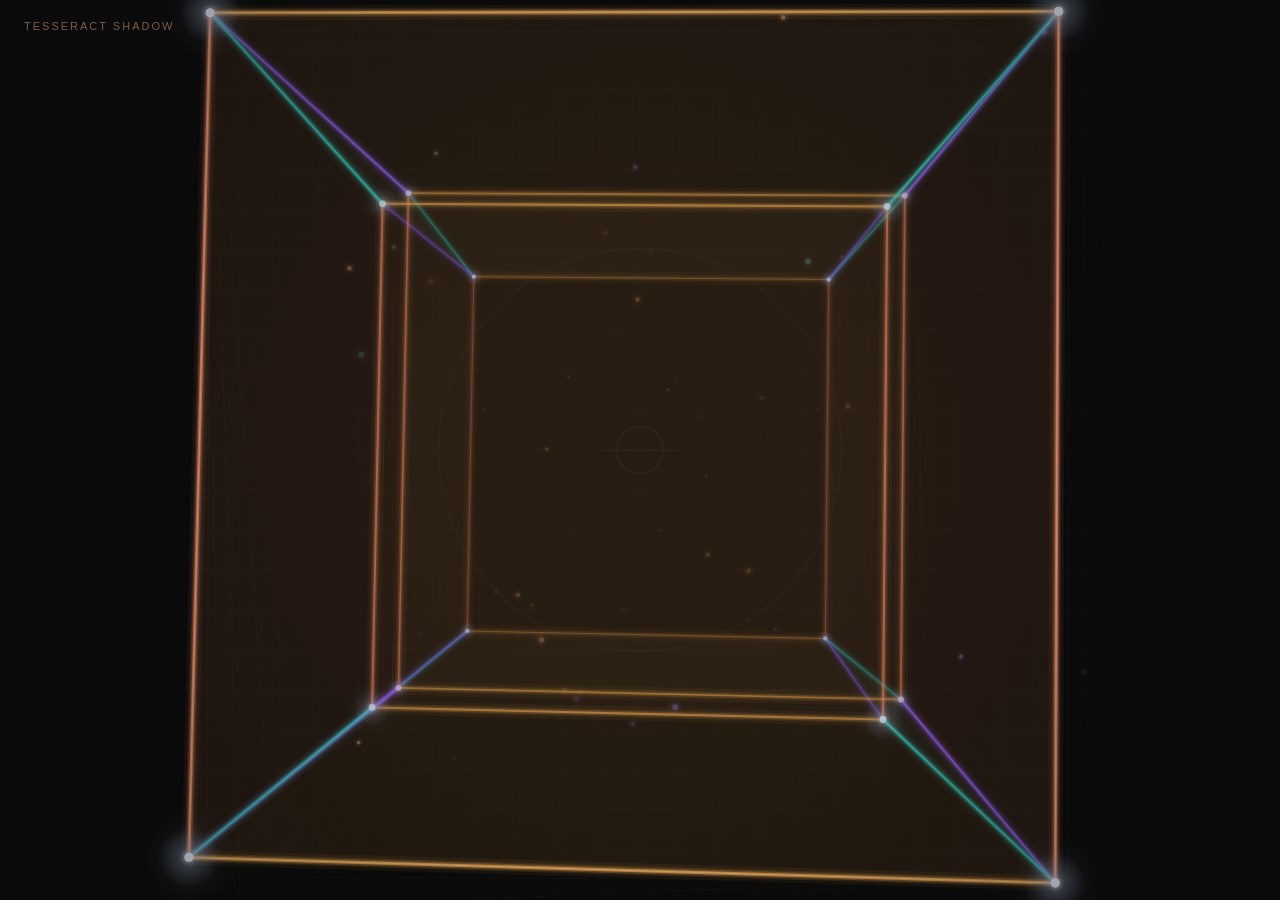
==== web/stream_visualizer/shaders/radiant/tesseract-shadow/index.html @ ce9ea31e "Final" ====
<!DOCTYPE html>
<html lang="en">
<head>
<meta charset="UTF-8">
<meta name="viewport" content="width=device-width, initial-scale=1.0">
<title>Tesseract Shadow</title>
<style>
  * { margin: 0; padding: 0; box-sizing: border-box; }
  body {
    background: #0a0a0a;
    overflow: hidden;
    font-family: -apple-system, BlinkMacSystemFont, 'Segoe UI', Helvetica, Arial, sans-serif;
  }
  canvas {
    display: block;
    width: 100vw;
    height: 100vh;
  }
  .label {
    position: fixed;
    top: 20px;
    left: 24px;
    color: rgba(200, 149, 108, 0.6);
    font-size: 11px;
    font-weight: 500;
    letter-spacing: 2px;
    text-transform: uppercase;
    z-index: 10;
    pointer-events: none;
  }
</style>
</head>
<body>
<div class="label">Tesseract Shadow</div>
<canvas id="canvas"></canvas>
<script>
(function() {
  var canvas = document.getElementById('canvas');
  var ctx = canvas.getContext('2d');
  var prefersReduced = window.matchMedia('(prefers-reduced-motion: reduce)').matches;

  var urlParams = new URLSearchParams(window.location.search);
  var pixelScale = parseFloat(urlParams.get('p')) || 1;

  // Parameters
  var ROTATION_SPEED = 0.3;
  var PROJECTION_DEPTH = 1.0;
  var HERO_CENTER_X = 0;
  var HERO_CENTER_Y = 0;
  var HERO_SCALE = 0;

  var width, height, cx, cy, dpr;
  var needsResize = true;

  function resize() {
    needsResize = false;
    dpr = Math.min(window.devicePixelRatio || 1, 2) * pixelScale;
    width = window.innerWidth;
    height = window.innerHeight;
    canvas.width = width * dpr;
    canvas.height = height * dpr;
    ctx.setTransform(dpr, 0, 0, dpr, 0, 0);
    cx = HERO_SCALE > 0 ? width * HERO_CENTER_X : width / 2;
    cy = HERO_SCALE > 0 ? height * HERO_CENTER_Y : height / 2;
  }
  window.addEventListener('resize', function () {
    needsResize = true;
  });
  resize();

  // ── 4D Tesseract geometry ──

  // 16 vertices: all combinations of +/-1 in 4 dimensions
  var vertices4D = [];
  for (var i = 0; i < 16; i++) {
    vertices4D.push([
      (i & 1) ? 1 : -1,
      (i & 2) ? 1 : -1,
      (i & 4) ? 1 : -1,
      (i & 8) ? 1 : -1
    ]);
  }

  // 32 edges: connect vertices that differ in exactly one coordinate
  var edges = [];
  for (var i = 0; i < 16; i++) {
    for (var j = i + 1; j < 16; j++) {
      var diff = 0;
      var diffAxis = -1;
      for (var k = 0; k < 4; k++) {
        if (vertices4D[i][k] !== vertices4D[j][k]) {
          diff++;
          diffAxis = k;
        }
      }
      if (diff === 1) {
        edges.push([i, j, diffAxis]);
      }
    }
  }

  // 24 faces (square faces of the tesseract): each face connects 4 vertices
  // that share 2 fixed coordinates and differ in exactly 2 coordinates
  var faces = [];
  for (var i = 0; i < 16; i++) {
    for (var j = i + 1; j < 16; j++) {
      for (var k = j + 1; k < 16; k++) {
        for (var l = k + 1; l < 16; l++) {
          // Check if these 4 vertices form a face (differ in exactly 2 axes)
          var xor01 = i ^ j, xor02 = i ^ k, xor03 = i ^ l;
          var xor12 = j ^ k, xor13 = j ^ l, xor23 = k ^ l;
          // All 4 should share exactly 2 fixed coordinates
          var combined = xor01 | xor02 | xor03;
          var bits = 0;
          for (var bb = 0; bb < 4; bb++) if (combined & (1 << bb)) bits++;
          if (bits !== 2) continue;
          // Verify it's a proper square: exactly 4 edges among the 6 pairs
          var edgeCount = 0;
          var pairs = [[xor01],[xor02],[xor03],[xor12],[xor13],[xor23]];
          for (var pp = 0; pp < 6; pp++) {
            var x = pairs[pp][0], bc = 0;
            for (var bbb = 0; bbb < 4; bbb++) if (x & (1 << bbb)) bc++;
            if (bc === 1) edgeCount++;
          }
          if (edgeCount === 4) {
            // Find which 2 axes vary
            var axisA = -1, axisB = -1;
            for (var bb2 = 0; bb2 < 4; bb2++) {
              if (combined & (1 << bb2)) {
                if (axisA < 0) axisA = bb2; else axisB = bb2;
              }
            }
            // Order vertices as a quad (so they draw correctly)
            // i has both axes at their base, find the two that differ by one axis each
            var v0 = i, v1 = -1, v2 = -1, v3 = -1;
            var others = [j, k, l];
            for (var oo = 0; oo < 3; oo++) {
              var xv = v0 ^ others[oo], nBits = 0;
              for (var bbb2 = 0; bbb2 < 4; bbb2++) if (xv & (1 << bbb2)) nBits++;
              if (nBits === 1 && (xv & (1 << axisA))) v1 = others[oo];
              else if (nBits === 1 && (xv & (1 << axisB))) v3 = others[oo];
              else if (nBits === 2) v2 = others[oo];
            }
            if (v1 >= 0 && v2 >= 0 && v3 >= 0) {
              faces.push([v0, v1, v2, v3, axisA, axisB]);
            }
          }
        }
      }
    }
  }

  // ── 4D Rotation ──
  // Rotate in a plane defined by axes a and b
  function rotate4D(v, a, b, angle) {
    var out = [v[0], v[1], v[2], v[3]];
    var c = Math.cos(angle);
    var s = Math.sin(angle);
    out[a] = v[a] * c - v[b] * s;
    out[b] = v[a] * s + v[b] * c;
    return out;
  }

  // ── Projection: 4D -> 2D ──
  var currentProjDepth = PROJECTION_DEPTH;
  function project(v4) {
    // 4D -> 3D perspective projection
    var viewDist4 = 3.0 + currentProjDepth * 1.5;
    var scale4 = viewDist4 / (viewDist4 - v4[3]);
    var x3 = v4[0] * scale4;
    var y3 = v4[1] * scale4;
    var z3 = v4[2] * scale4;

    // 3D -> 2D perspective projection
    var viewDist3 = 5.0;
    var scale3 = viewDist3 / (viewDist3 - z3);
    var x2 = x3 * scale3;
    var y2 = y3 * scale3;

    // Depth value for shading (combined 4D and 3D depth)
    var depth = (v4[3] + 1) / 2 * 0.5 + (z3 + 1.5) / 3 * 0.5;

    return {
      x: x2,
      y: y2,
      depth: depth,
      scale: scale4 * scale3
    };
  }

  // ── Edge color based on axis ──
  function edgeColor(axis, depth) {
    // axis 0 = x, 1 = y, 2 = z, 3 = w
    var r, g, b;
    switch (axis) {
      case 0: // x-axis: hot amber-gold
        r = 235; g = 165; b = 80;
        break;
      case 1: // y-axis: rose amber
        r = 240; g = 140; b = 100;
        break;
      case 2: // z-axis: vivid teal
        r = 50; g = 195; b = 180;
        break;
      case 3: // w-axis: electric blue-violet
        r = 120 + Math.round(depth * 40); g = 80 + Math.round(depth * 20); b = 220 + Math.round(depth * 35);
        break;
      default:
        r = 150; g = 150; b = 150;
    }
    return { r: r, g: g, b: b };
  }

  // ── Trail history ──
  var trailHistory = [];
  var TRAIL_COUNT = 4;
  var trailInterval = 0;
  var TRAIL_FRAME_SKIP = 6;

  // ── Dust particles ──
  var particles = [];
  var PARTICLE_COUNT = 60;
  for (var i = 0; i < PARTICLE_COUNT; i++) {
    particles.push({
      x: (Math.random() - 0.5) * 3.5,
      y: (Math.random() - 0.5) * 3.5,
      z: (Math.random() - 0.5) * 3.5,
      vx: (Math.random() - 0.5) * 0.004,
      vy: (Math.random() - 0.5) * 0.004,
      vz: (Math.random() - 0.5) * 0.004,
      size: 0.6 + Math.random() * 2.0,
      brightness: 0.4 + Math.random() * 0.6,
      phase: Math.random() * Math.PI * 2,
      colorIdx: Math.floor(Math.random() * 4) // pick a random axis color
    });
  }

  // ── Mouse drag to rotate ──
  var mouseDown = false;
  var lastMX = 0, lastMY = 0;
  var mouseRotX = 0, mouseRotY = 0;
  canvas.addEventListener('mousedown', function(e) { mouseDown = true; lastMX = e.clientX; lastMY = e.clientY; });
  canvas.addEventListener('mousemove', function(e) {
    if (mouseDown) {
      mouseRotX += (e.clientX - lastMX) * 0.01;
      mouseRotY += (e.clientY - lastMY) * 0.01;
      lastMX = e.clientX; lastMY = e.clientY;
    }
  });
  canvas.addEventListener('mouseup', function() { mouseDown = false; });
  canvas.addEventListener('touchstart', function(e) { e.preventDefault(); mouseDown = true; lastMX = e.touches[0].clientX; lastMY = e.touches[0].clientY; }, { passive: false });
  canvas.addEventListener('touchmove', function(e) {
    e.preventDefault();
    if (mouseDown) {
      mouseRotX += (e.touches[0].clientX - lastMX) * 0.01;
      mouseRotY += (e.touches[0].clientY - lastMY) * 0.01;
      lastMX = e.touches[0].clientX; lastMY = e.touches[0].clientY;
    }
  }, { passive: false });
  canvas.addEventListener('touchend', function() { mouseDown = false; });

  // ── Visibility pause ──
  var running = true;
  document.addEventListener('visibilitychange', function() {
    running = !document.hidden;
    if (running) requestAnimationFrame(draw);
  });

  var startTime = null;

  function draw(timestamp) {
    if (!running) return;

    if (!startTime) startTime = timestamp;
    var elapsed = (timestamp - startTime) / 1000;
    var time = prefersReduced ? 0 : elapsed;

    if (needsResize) resize();

    var scale = Math.min(width, height) * 0.28;
    if (HERO_SCALE > 0) scale *= HERO_SCALE;

    // Breathing projection depth: slow oscillation
    var breathe = Math.sin(time * 0.15) * 0.25 + Math.sin(time * 0.37) * 0.1;
    var projDepth = PROJECTION_DEPTH + breathe;

    // Rotation speed with subtle surges (integrated for smooth motion)
    // Integral of (1 + 0.15*sin(0.11*t) + 0.08*sin(0.29*t)) dt
    //   = t - (0.15/0.11)*cos(0.11*t) + (0.08/0.29)*cos(0.29*t) + C
    var integratedTime = time
      - (0.15 / 0.11) * Math.cos(time * 0.11)
      - (0.08 / 0.29) * Math.cos(time * 0.29);
    var spd = ROTATION_SPEED;

    // Rotation angles in different 4D planes (+ mouse drag offset)
    var angleXW = integratedTime * spd * 0.7 + mouseRotX;
    var angleYZ = integratedTime * spd * 0.5 + mouseRotY;
    var angleXY = integratedTime * spd * 0.23;
    var angleZW = integratedTime * spd * 0.17;

    // Set breathing projection for this frame
    currentProjDepth = projDepth;

    // Compute rotated and projected vertices
    function computeFrame(aXW, aYZ, aXY, aZW) {
      var projected = [];
      for (var i = 0; i < 16; i++) {
        var v = vertices4D[i].slice();
        // Apply 4D rotations in multiple planes
        v = rotate4D(v, 0, 3, aXW); // XW plane
        v = rotate4D(v, 1, 2, aYZ); // YZ plane
        v = rotate4D(v, 0, 1, aXY); // XY plane
        v = rotate4D(v, 2, 3, aZW); // ZW plane
        projected.push(project(v));
      }
      return projected;
    }

    var currentFrame = computeFrame(angleXW, angleYZ, angleXY, angleZW);

    // Record trail
    trailInterval++;
    if (trailInterval >= TRAIL_FRAME_SKIP) {
      trailInterval = 0;
      trailHistory.push(currentFrame);
      if (trailHistory.length > TRAIL_COUNT) {
        trailHistory.shift();
      }
    }

    // Clear
    ctx.fillStyle = '#0a0a0a';
    ctx.fillRect(0, 0, width, height);

    // ── Layer 1: Background coordinate grid ──
    ctx.strokeStyle = 'rgba(255, 255, 255, 0.04)';
    ctx.lineWidth = 0.5;
    var gridSpacing = 40;
    var gridOffsetX = cx % gridSpacing;
    var gridOffsetY = cy % gridSpacing;
    for (var gx = gridOffsetX; gx < width; gx += gridSpacing) {
      ctx.beginPath();
      ctx.moveTo(gx, 0);
      ctx.lineTo(gx, height);
      ctx.stroke();
    }
    for (var gy = gridOffsetY; gy < height; gy += gridSpacing) {
      ctx.beginPath();
      ctx.moveTo(0, gy);
      ctx.lineTo(width, gy);
      ctx.stroke();
    }

    // Subtle crosshair at center
    ctx.strokeStyle = 'rgba(255, 255, 255, 0.06)';
    ctx.lineWidth = 0.5;
    ctx.beginPath();
    ctx.moveTo(cx - 40, cy);
    ctx.lineTo(cx + 40, cy);
    ctx.stroke();
    ctx.beginPath();
    ctx.moveTo(cx, cy - 40);
    ctx.lineTo(cx, cy + 40);
    ctx.stroke();

    // ── Radial energy pulse from center ──
    var pulsePhase = time * 0.4;
    for (var ring = 0; ring < 3; ring++) {
      var ringT = (pulsePhase + ring * 0.33) % 1.0;
      var ringRadius = ringT * Math.min(width, height) * 0.6;
      var ringAlpha = (1.0 - ringT) * 0.035;
      ctx.strokeStyle = 'rgba(176, 192, 224, ' + ringAlpha + ')';
      ctx.lineWidth = 1.0 + (1.0 - ringT) * 1.5;
      ctx.beginPath();
      ctx.arc(cx, cy, ringRadius, 0, Math.PI * 2);
      ctx.stroke();
    }

    // ── Layer 3: Rotation trails ──
    for (var t = 0; t < trailHistory.length; t++) {
      var trailFrame = trailHistory[t];
      var trailAlpha = ((t + 1) / (trailHistory.length + 1)) * 0.12;

      ctx.lineWidth = 0.5;
      for (var e = 0; e < edges.length; e++) {
        var a = trailFrame[edges[e][0]];
        var b = trailFrame[edges[e][1]];
        var axis = edges[e][2];
        var col = edgeColor(axis, (a.depth + b.depth) * 0.5);
        var alpha = trailAlpha * (0.3 + (a.depth + b.depth) * 0.35);

        ctx.strokeStyle = 'rgba(' + col.r + ',' + col.g + ',' + col.b + ',' + alpha + ')';
        ctx.beginPath();
        ctx.moveTo(cx + a.x * scale, cy + a.y * scale);
        ctx.lineTo(cx + b.x * scale, cy + b.y * scale);
        ctx.stroke();
      }
    }

    // ── Layer 6: Reactive particles ──
    // Compute the tesseract's bounding center in screen space for attraction
    var tCenterX = 0, tCenterY = 0;
    for (var vi = 0; vi < 16; vi++) {
      tCenterX += currentFrame[vi].x;
      tCenterY += currentFrame[vi].y;
    }
    tCenterX /= 16;
    tCenterY /= 16;

    for (var i = 0; i < PARTICLE_COUNT; i++) {
      var p = particles[i];

      // Gentle attraction toward the tesseract center
      var dx = tCenterX - p.x;
      var dy = tCenterY - p.y;
      var dist = Math.sqrt(dx * dx + dy * dy + p.z * p.z) + 0.01;
      var attract = 0.0003 / (dist * 0.5 + 0.2);
      p.vx += dx * attract;
      p.vy += dy * attract;
      p.vz += -p.z * attract * 0.5;

      // Damping
      p.vx *= 0.998;
      p.vy *= 0.998;
      p.vz *= 0.998;

      // Drift
      p.x += p.vx + Math.sin(time * 0.3 + p.phase) * 0.002;
      p.y += p.vy + Math.cos(time * 0.25 + p.phase) * 0.002;
      p.z += p.vz + Math.sin(time * 0.2 + p.phase * 1.5) * 0.002;

      // Wrap around
      if (p.x > 3.5) p.x = -3.5;
      if (p.x < -3.5) p.x = 3.5;
      if (p.y > 3.5) p.y = -3.5;
      if (p.y < -3.5) p.y = 3.5;
      if (p.z > 3.5) p.z = -3.5;
      if (p.z < -3.5) p.z = 3.5;

      // Project 3D -> 2D
      var pDist = 5.0;
      var pScale = pDist / (pDist - p.z);
      var px = cx + p.x * pScale * scale * 0.8;
      var py = cy + p.y * pScale * scale * 0.8;

      var flicker = 0.5 + 0.5 * Math.sin(time * 2.5 + p.phase * 3);
      var pAlpha = p.brightness * flicker * 0.35 * pScale;

      // Color particles with axis colors
      var pc = edgeColor(p.colorIdx, 0.6);
      var pR = Math.round(pc.r * 0.7 + 176 * 0.3);
      var pG = Math.round(pc.g * 0.7 + 192 * 0.3);
      var pB = Math.round(pc.b * 0.7 + 224 * 0.3);

      // Soft glow around particle
      var pGlowSize = p.size * pScale * 3;
      var pglow = ctx.createRadialGradient(px, py, 0, px, py, pGlowSize);
      pglow.addColorStop(0, 'rgba(' + pR + ',' + pG + ',' + pB + ',' + (pAlpha * 0.5) + ')');
      pglow.addColorStop(1, 'rgba(' + pR + ',' + pG + ',' + pB + ', 0)');
      ctx.fillStyle = pglow;
      ctx.beginPath();
      ctx.arc(px, py, pGlowSize, 0, Math.PI * 2);
      ctx.fill();

      // Core dot
      ctx.fillStyle = 'rgba(' + pR + ',' + pG + ',' + pB + ',' + pAlpha + ')';
      ctx.beginPath();
      ctx.arc(px, py, p.size * pScale, 0, Math.PI * 2);
      ctx.fill();
    }

    // ── Face fills for volume ──
    // Sort faces by average depth (back to front)
    var sortedFaces = [];
    for (var fi = 0; fi < faces.length; fi++) {
      var f = faces[fi];
      var fAvgDepth = (currentFrame[f[0]].depth + currentFrame[f[1]].depth + currentFrame[f[2]].depth + currentFrame[f[3]].depth) * 0.25;
      sortedFaces.push({ idx: fi, depth: fAvgDepth });
    }
    sortedFaces.sort(function(a, b) { return a.depth - b.depth; });

    for (var fsi = 0; fsi < sortedFaces.length; fsi++) {
      var f = faces[sortedFaces[fsi].idx];
      var fDepth = sortedFaces[fsi].depth;
      var fCol = edgeColor(f[4], fDepth); // use first varying axis for color
      var fAlpha = 0.015 + fDepth * 0.03;

      ctx.fillStyle = 'rgba(' + fCol.r + ',' + fCol.g + ',' + fCol.b + ',' + fAlpha + ')';
      ctx.beginPath();
      ctx.moveTo(cx + currentFrame[f[0]].x * scale, cy + currentFrame[f[0]].y * scale);
      ctx.lineTo(cx + currentFrame[f[1]].x * scale, cy + currentFrame[f[1]].y * scale);
      ctx.lineTo(cx + currentFrame[f[2]].x * scale, cy + currentFrame[f[2]].y * scale);
      ctx.lineTo(cx + currentFrame[f[3]].x * scale, cy + currentFrame[f[3]].y * scale);
      ctx.closePath();
      ctx.fill();
    }

    // ── Sort edges by average depth for painter's algorithm ──
    var sortedEdges = [];
    for (var e = 0; e < edges.length; e++) {
      var a = currentFrame[edges[e][0]];
      var b = currentFrame[edges[e][1]];
      sortedEdges.push({
        idx: e,
        depth: (a.depth + b.depth) * 0.5
      });
    }
    sortedEdges.sort(function(a, b) { return a.depth - b.depth; });

    // ── Layer 1: Wireframe edges with multi-pass bloom ──
    for (var si = 0; si < sortedEdges.length; si++) {
      var e = sortedEdges[si].idx;
      var a = currentFrame[edges[e][0]];
      var b = currentFrame[edges[e][1]];
      var axis = edges[e][2];
      var avgDepth = (a.depth + b.depth) * 0.5;

      var col = edgeColor(axis, avgDepth);

      // Depth-based opacity: closer = brighter
      var alpha = 0.2 + avgDepth * 0.7;
      // Depth-based line width
      var lw = 0.8 + avgDepth * 2.2;

      var ax1 = cx + a.x * scale;
      var ay1 = cy + a.y * scale;
      var bx1 = cx + b.x * scale;
      var by1 = cy + b.y * scale;

      // Outermost bloom pass (very wide, very dim)
      ctx.strokeStyle = 'rgba(' + col.r + ',' + col.g + ',' + col.b + ',' + (alpha * 0.08) + ')';
      ctx.lineWidth = lw + 12;
      ctx.lineCap = 'round';
      ctx.beginPath();
      ctx.moveTo(ax1, ay1);
      ctx.lineTo(bx1, by1);
      ctx.stroke();

      // Mid bloom pass
      ctx.strokeStyle = 'rgba(' + col.r + ',' + col.g + ',' + col.b + ',' + (alpha * 0.15) + ')';
      ctx.lineWidth = lw + 6;
      ctx.beginPath();
      ctx.moveTo(ax1, ay1);
      ctx.lineTo(bx1, by1);
      ctx.stroke();

      // Inner glow pass
      ctx.strokeStyle = 'rgba(' + col.r + ',' + col.g + ',' + col.b + ',' + (alpha * 0.35) + ')';
      ctx.lineWidth = lw + 3;
      ctx.beginPath();
      ctx.moveTo(ax1, ay1);
      ctx.lineTo(bx1, by1);
      ctx.stroke();

      // Main edge line (bright core)
      ctx.strokeStyle = 'rgba(' + col.r + ',' + col.g + ',' + col.b + ',' + alpha + ')';
      ctx.lineWidth = lw;
      ctx.beginPath();
      ctx.moveTo(ax1, ay1);
      ctx.lineTo(bx1, by1);
      ctx.stroke();

      // Hot white center for front-facing edges
      if (avgDepth > 0.55) {
        var whiteAlpha = (avgDepth - 0.55) * 0.6;
        ctx.strokeStyle = 'rgba(255, 255, 255, ' + whiteAlpha + ')';
        ctx.lineWidth = Math.max(0.5, lw * 0.35);
        ctx.beginPath();
        ctx.moveTo(ax1, ay1);
        ctx.lineTo(bx1, by1);
        ctx.stroke();
      }
    }

    // ── Layer 2: Vertex glow ──
    for (var i = 0; i < 16; i++) {
      var v = currentFrame[i];
      var sx = cx + v.x * scale;
      var sy = cy + v.y * scale;

      // Determine dominant axis color for this vertex based on its position
      // Use the strongest varying axis for tinting
      var vPulse = 0.85 + 0.15 * Math.sin(time * 1.5 + i * 0.4);

      var glowSize = (8 + v.depth * 24) * vPulse;
      var glowAlpha = (0.12 + v.depth * 0.5) * vPulse;

      // Wide outer halo
      var halo = ctx.createRadialGradient(sx, sy, 0, sx, sy, glowSize * 1.5);
      halo.addColorStop(0, 'rgba(160, 180, 220, ' + (glowAlpha * 0.2) + ')');
      halo.addColorStop(1, 'rgba(160, 180, 220, 0)');
      ctx.fillStyle = halo;
      ctx.beginPath();
      ctx.arc(sx, sy, glowSize * 1.5, 0, Math.PI * 2);
      ctx.fill();

      // Inner glow
      var glow = ctx.createRadialGradient(sx, sy, 0, sx, sy, glowSize);
      glow.addColorStop(0, 'rgba(200, 210, 240, ' + glowAlpha + ')');
      glow.addColorStop(0.35, 'rgba(176, 192, 224, ' + (glowAlpha * 0.45) + ')');
      glow.addColorStop(1, 'rgba(176, 192, 224, 0)');
      ctx.fillStyle = glow;
      ctx.beginPath();
      ctx.arc(sx, sy, glowSize, 0, Math.PI * 2);
      ctx.fill();

      // Bright core
      var coreSize = 1.8 + v.depth * 3.0;
      var coreAlpha = (0.4 + v.depth * 0.6) * vPulse;
      ctx.fillStyle = 'rgba(230, 235, 255, ' + coreAlpha + ')';
      ctx.beginPath();
      ctx.arc(sx, sy, coreSize, 0, Math.PI * 2);
      ctx.fill();
    }

    // ── Vignette ──
    var vig = ctx.createRadialGradient(cx, cy, Math.min(width, height) * 0.25, cx, cy, Math.max(width, height) * 0.7);
    vig.addColorStop(0, 'rgba(10, 10, 10, 0)');
    vig.addColorStop(1, 'rgba(10, 10, 10, 0.55)');
    ctx.fillStyle = vig;
    ctx.fillRect(0, 0, width, height);

    requestAnimationFrame(draw);
  }

  requestAnimationFrame(draw);

  // ── PostMessage listener for parameter updates ──
  window.addEventListener('message', function(e) {
    if (e.data && e.data.type === 'param') {
      switch (e.data.name) {
        case 'ROTATION_SPEED': ROTATION_SPEED = e.data.value; break;
        case 'PROJECTION_DEPTH': PROJECTION_DEPTH = e.data.value; break;
        case 'CENTER_X': HERO_CENTER_X = e.data.value; resize(); break;
        case 'CENTER_Y': HERO_CENTER_Y = e.data.value; resize(); break;
        case 'SCALE': HERO_SCALE = e.data.value; resize(); break;
      }
    }
  });
})();
</script>
</body>
</html>
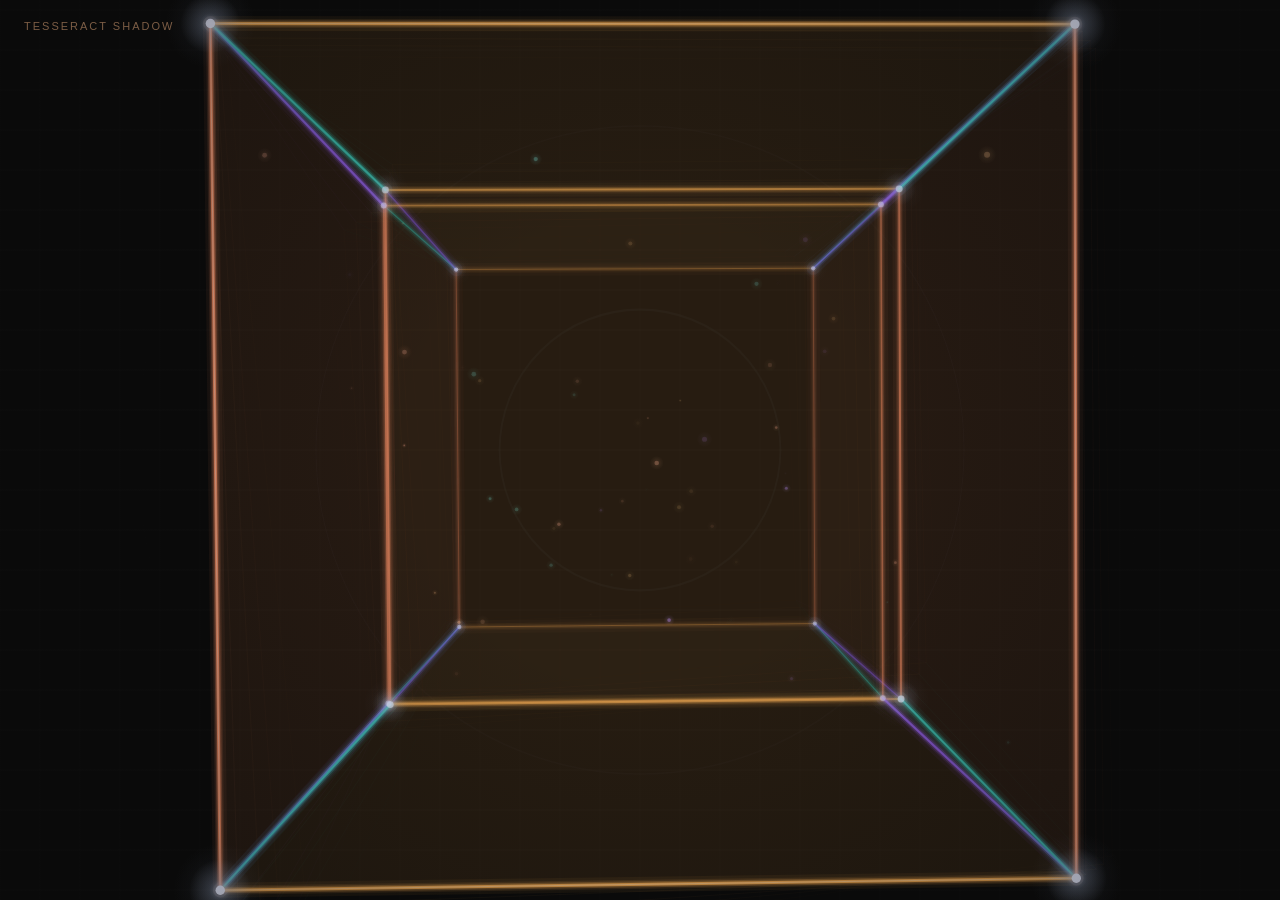
==== commit 82aadfb0: "Initial commit" ====
--- a/web/stream_visualizer/shaders/radiant/tesseract-shadow/index.html
+++ b/web/stream_visualizer/shaders/radiant/tesseract-shadow/index.html
@@ -351,17 +351,6 @@
       ctx.stroke();
     }
 
-    // Subtle crosshair at center
-    ctx.strokeStyle = 'rgba(255, 255, 255, 0.06)';
-    ctx.lineWidth = 0.5;
-    ctx.beginPath();
-    ctx.moveTo(cx - 40, cy);
-    ctx.lineTo(cx + 40, cy);
-    ctx.stroke();
-    ctx.beginPath();
-    ctx.moveTo(cx, cy - 40);
-    ctx.lineTo(cx, cy + 40);
-    ctx.stroke();
 
     // ── Radial energy pulse from center ──
     var pulsePhase = time * 0.4;
